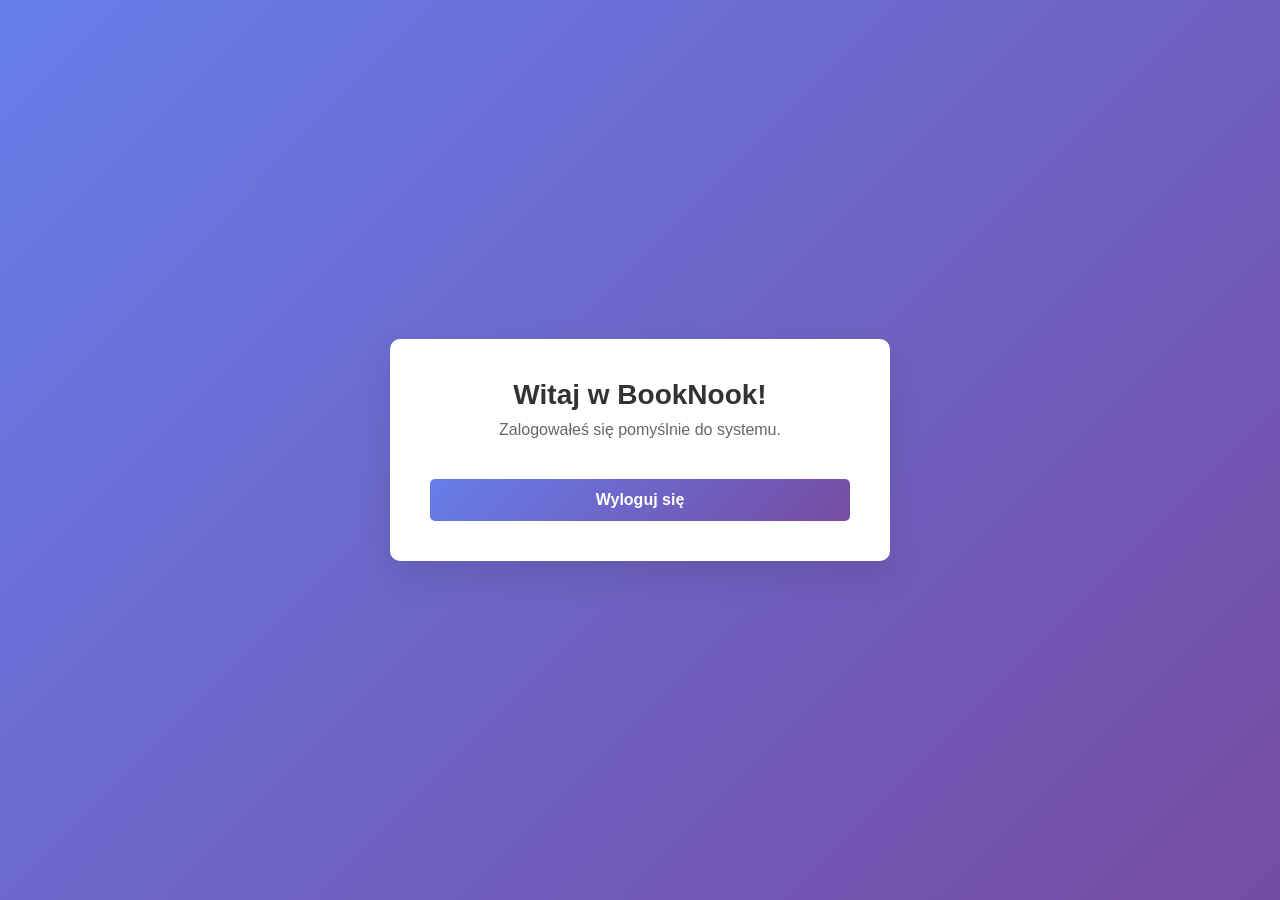
==== src/main/resources/templates/home.html @ 7b88f79e "poprawki w rejestracji + logowanie" ====
<!DOCTYPE html>
<html xmlns:th="http://www.thymeleaf.org">
<head>
    <meta charset="UTF-8">
    <meta name="viewport" content="width=device-width, initial-scale=1.0">
    <title>BookNook - Strona główna</title>
    <style>
        * {
            margin: 0;
            padding: 0;
            box-sizing: border-box;
            font-family: 'Arial', sans-serif;
        }

        body {
            background: linear-gradient(135deg, #667eea 0%, #764ba2 100%);
            min-height: 100vh;
            display: flex;
            justify-content: center;
            align-items: center;
            padding: 20px;
        }

        .home-container {
            background: white;
            padding: 40px;
            border-radius: 10px;
            box-shadow: 0 15px 35px rgba(0, 0, 0, 0.1);
            width: 100%;
            max-width: 500px;
            text-align: center; /* Centrowanie tekstu wewnątrz ramki */
        }

        .home-header {
            margin-bottom: 30px;
        }

        .home-header h1 {
            color: #333;
            font-size: 28px;
            margin-bottom: 10px;
        }

        .home-header p {
            color: #666;
            font-size: 16px;
            margin-bottom: 20px;
        }

        /* Styl przycisku dopasowany do btn-register */
        .btn-logout {
            width: 100%;
            padding: 12px;
            background: linear-gradient(135deg, #667eea 0%, #764ba2 100%);
            color: white;
            border: none;
            border-radius: 5px;
            font-size: 16px;
            font-weight: bold;
            cursor: pointer;
            transition: transform 0.2s;
            margin-top: 10px;
        }

        .btn-logout:hover {
            transform: translateY(-2px);
        }

        @media (max-width: 600px) {
            .home-container {
                padding: 20px;
            }
        }
    </style>
</head>
<body>
<div class="home-container">
    <div class="home-header">
        <h1>Witaj w BookNook!</h1>
        <p>Zalogowałeś się pomyślnie do systemu.</p>
    </div>

    <form th:action="@{/logout}" method="post">
        <button type="submit" class="btn-logout">Wyloguj się</button>
    </form>
</div>
</body>
</html>
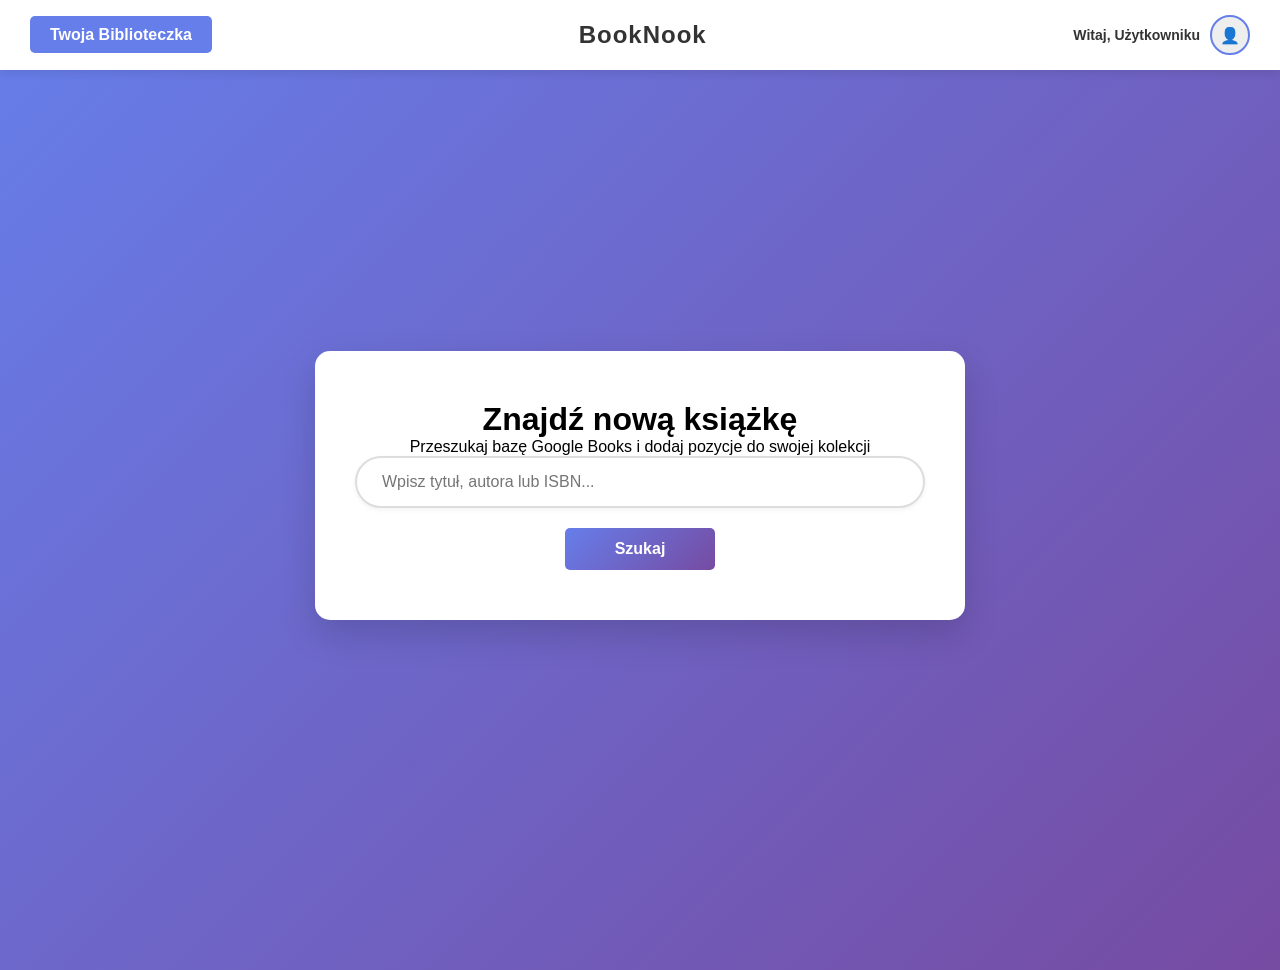
==== commit 76edfcfa: "wyszukiwanie po zmianie API" ====
--- a/src/main/resources/templates/home.html
+++ b/src/main/resources/templates/home.html
@@ -3,7 +3,7 @@
 <head>
     <meta charset="UTF-8">
     <meta name="viewport" content="width=device-width, initial-scale=1.0">
-    <title>BookNook - Strona główna</title>
+    <title>BookNook - Twoja Biblioteczka</title>
     <style>
         * {
             margin: 0;
@@ -15,74 +15,239 @@
         body {
             background: linear-gradient(135deg, #667eea 0%, #764ba2 100%);
             min-height: 100vh;
+        }
+
+        /* Navbar Styles */
+        .navbar {
+            background: white;
+            height: 70px;
+            display: flex;
+            justify-content: space-between;
+            align-items: center;
+            padding: 0 30px;
+            box-shadow: 0 2px 10px rgba(0,0,0,0.1);
+            position: fixed;
+            top: 0;
+            width: 100%;
+            z-index: 1000;
+        }
+
+        .nav-left .btn-library {
+            background: #667eea;
+            color: white;
+            padding: 10px 20px;
+            border-radius: 5px;
+            text-decoration: none;
+            font-weight: bold;
+            transition: 0.3s;
+        }
+
+        .nav-left .btn-library:hover {
+            background: #764ba2;
+        }
+
+        .nav-center h1 {
+            color: #333;
+            font-size: 24px;
+            letter-spacing: 1px;
+        }
+
+        .nav-right {
+            position: relative;
+            display: flex;
+            align-items: center;
+            gap: 10px;
+            cursor: pointer;
+        }
+
+        .user-greeting {
+            color: #333;
+            font-size: 14px;
+            font-weight: bold;
+        }
+
+        .avatar {
+            width: 40px;
+            height: 40px;
+            background: #eee;
+            border-radius: 50%;
             display: flex;
             justify-content: center;
             align-items: center;
-            padding: 20px;
-        }
-
-        .home-container {
+            border: 2px solid #667eea;
+        }
+
+        /* Dropdown Menu */
+        .dropdown-menu {
+            position: absolute;
+            top: 55px;
+            right: 0;
             background: white;
-            padding: 40px;
-            border-radius: 10px;
-            box-shadow: 0 15px 35px rgba(0, 0, 0, 0.1);
+            border-radius: 8px;
+            box-shadow: 0 5px 15px rgba(0,0,0,0.2);
+            width: 200px;
+            display: none; /* Ukryte domyślnie */
+            flex-direction: column;
+            overflow: hidden;
+        }
+
+        .dropdown-menu.active {
+            display: flex;
+        }
+
+        .dropdown-item {
+            padding: 12px 20px;
+            text-decoration: none;
+            color: #333;
+            font-size: 14px;
+            transition: 0.2s;
+            border-bottom: 1px solid #f0f0f0;
+            background: none;
+            border-left: none;
+            border-right: none;
+            text-align: left;
             width: 100%;
-            max-width: 500px;
-            text-align: center; /* Centrowanie tekstu wewnątrz ramki */
-        }
-
-        .home-header {
-            margin-bottom: 30px;
-        }
-
-        .home-header h1 {
-            color: #333;
-            font-size: 28px;
-            margin-bottom: 10px;
-        }
-
-        .home-header p {
-            color: #666;
-            font-size: 16px;
-            margin-bottom: 20px;
-        }
-
-        /* Styl przycisku dopasowany do btn-register */
-        .btn-logout {
-            width: 100%;
-            padding: 12px;
-            background: linear-gradient(135deg, #667eea 0%, #764ba2 100%);
-            color: white;
-            border: none;
-            border-radius: 5px;
-            font-size: 16px;
+            cursor: pointer;
+        }
+
+        .dropdown-item:hover {
+            background: #f8f9ff;
+            color: #667eea;
+        }
+
+        .logout-btn {
+            color: #ff4b2b;
             font-weight: bold;
-            cursor: pointer;
-            transition: transform 0.2s;
-            margin-top: 10px;
-        }
-
-        .btn-logout:hover {
-            transform: translateY(-2px);
-        }
-
-        @media (max-width: 600px) {
-            .home-container {
-                padding: 20px;
-            }
-        }
+            border-bottom: none;
+        }
+
+        /* Main Content Padding */
+        .main-content {
+            padding-top: 100px;
+        }
+        .search-form {
+        display: flex;
+        flex-direction: column;
+        align-items: center;
+        gap: 20px;
+        width: 100%;
+    }
+
+    .search-input-wrapper {
+        width: 100%;
+    }
+
+    .search-bar {
+        width: 100%;
+        padding: 15px 25px;
+        border: 2px solid #ddd;
+        border-radius: 50px; /* To nadaje owalny kształt */
+        font-size: 16px;
+        transition: all 0.3s;
+        box-shadow: 0 2px 5px rgba(0,0,0,0.05);
+    }
+
+    .search-bar:focus {
+        outline: none;
+        border-color: #667eea;
+        box-shadow: 0 4px 10px rgba(102, 126, 234, 0.2);
+    }
+
+    .btn-search {
+        padding: 12px 40px;
+        background: linear-gradient(135deg, #667eea 0%, #764ba2 100%);
+        color: white;
+        border: none;
+        border-radius: 5px;
+        font-size: 16px;
+        font-weight: bold;
+        cursor: pointer;
+        transition: transform 0.2s, box-shadow 0.2s;
+        min-width: 150px;
+    }
+
+    .btn-search:hover {
+        transform: translateY(-2px);
+        box-shadow: 0 5px 15px rgba(118, 75, 162, 0.3);
+    }
+
+    /* Upewnienie się, że kontener jest wycentrowany */
+    .main-content {
+        min-height: calc(100vh - 70px); /* Odliczamy wysokość navbaru */
+        display: flex;
+        justify-content: center;
+        align-items: center;
+        padding: 20px;
+        margin-top: 70px; /* Miejsce na navbar */
+    }
+    .search-container {
+        background: white;
+        padding: 50px 40px;
+        border-radius: 15px;
+        box-shadow: 0 15px 35px rgba(0, 0, 0, 0.15);
+        width: 100%;
+        max-width: 650px; /* Nieco szerszy niż rejestracja dla wygody szukania */
+        text-align: center;
+    }
     </style>
 </head>
 <body>
-<div class="home-container">
-    <div class="home-header">
-        <h1>Witaj w BookNook!</h1>
-        <p>Zalogowałeś się pomyślnie do systemu.</p>
-    </div>
-
-    <form th:action="@{/logout}" method="post">
-        <button type="submit" class="btn-logout">Wyloguj się</button>
-    </form>
+
+<nav class="navbar">
+    <div class="nav-left">
+        <a href="#" class="btn-library">Twoja Biblioteczka</a>
+    </div>
+
+    <div class="nav-center">
+        <h1>BookNook</h1>
+    </div>
+
+    <div class="nav-right" id="userMenuTrigger">
+        <span class="user-greeting" th:text="'Witaj, ' + ${username}">Witaj, Użytkowniku</span>
+        <div class="avatar">👤</div>
+
+        <div class="dropdown-menu" id="dropdownMenu">
+            <a href="#" class="dropdown-item">Statystyki</a>
+            <a href="#" class="dropdown-item">Ustawienia profilu</a>
+            <a href="#" class="dropdown-item">Znajomi</a>
+
+            <form th:action="@{/logout}" method="post">
+                <button type="submit" class="dropdown-item logout-btn">Wyloguj się</button>
+            </form>
+        </div>
+    </div>
+</nav>
+
+<div class="main-content">
+    <div class="search-container">
+        <div class="home-header">
+            <h1>Znajdź nową książkę</h1>
+            <p>Przeszukaj bazę Google Books i dodaj pozycje do swojej kolekcji</p>
+        </div>
+
+        <form th:action="@{/search}" method="get" class="search-form">
+            <div class="search-input-wrapper">
+                <input type="text" name="query" class="search-bar"
+                       placeholder="Wpisz tytuł, autora lub ISBN..." required>
+            </div>
+            <button type="submit" class="btn-search">Szukaj</button>
+        </form>
+    </div>
 </div>
+
+<script>
+    const trigger = document.getElementById('userMenuTrigger');
+    const menu = document.getElementById('dropdownMenu');
+
+    trigger.addEventListener('click', function(e) {
+        e.stopPropagation();
+        menu.classList.toggle('active');
+    });
+
+    // Zamknij menu po kliknięciu poza nie
+    document.addEventListener('click', function() {
+        menu.classList.remove('active');
+    });
+</script>
 </body>
 </html>
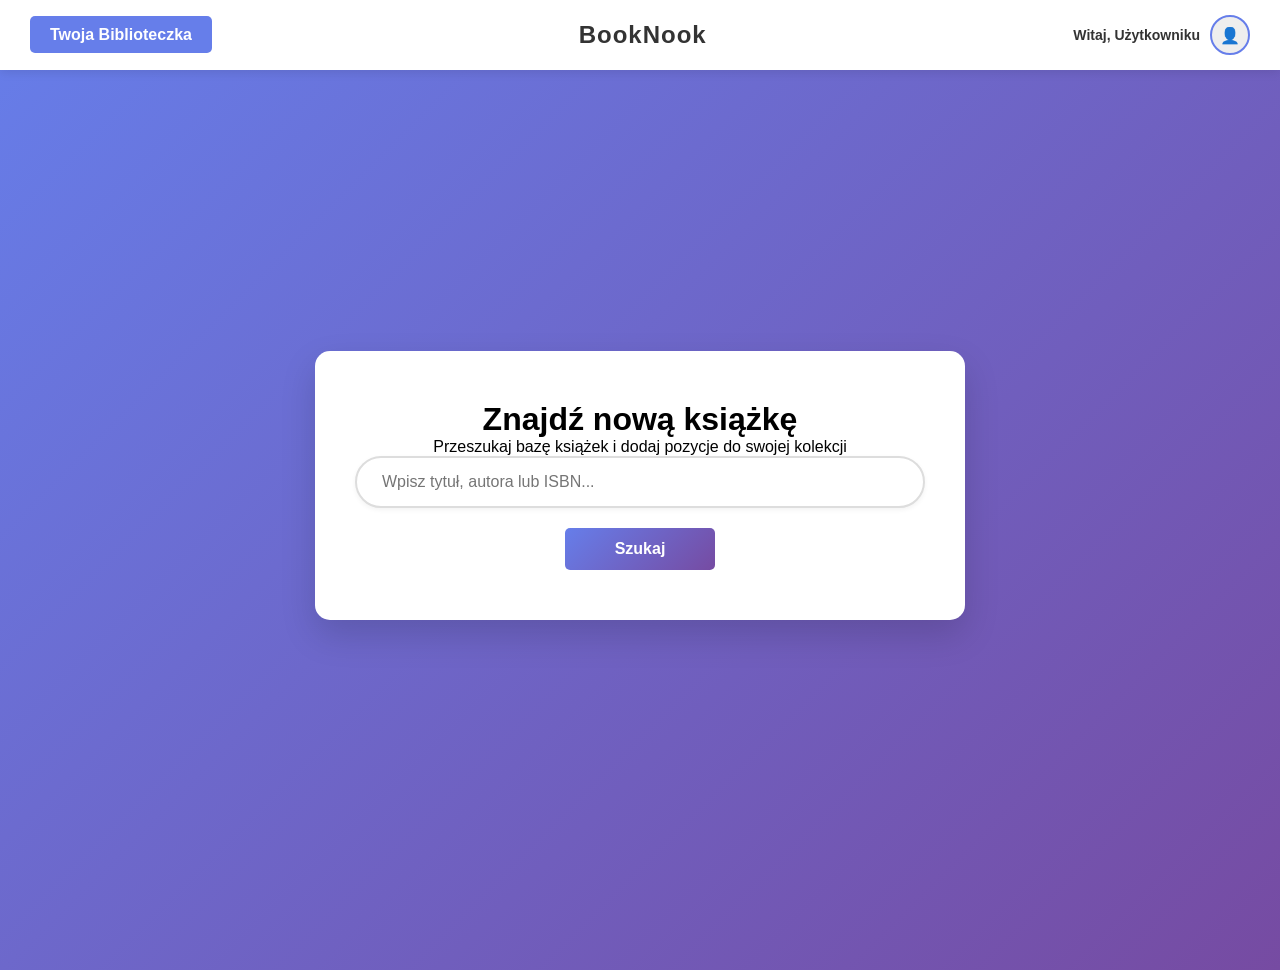
==== commit edb25468: "dodawanie na półki i usuwanie z półek" ====
--- a/src/main/resources/templates/home.html
+++ b/src/main/resources/templates/home.html
@@ -195,7 +195,7 @@
 
 <nav class="navbar">
     <div class="nav-left">
-        <a href="#" class="btn-library">Twoja Biblioteczka</a>
+        <a th:href="@{/library/my-library}" class="btn-library">Twoja Biblioteczka</a>
     </div>
 
     <div class="nav-center">
@@ -222,7 +222,7 @@
     <div class="search-container">
         <div class="home-header">
             <h1>Znajdź nową książkę</h1>
-            <p>Przeszukaj bazę Google Books i dodaj pozycje do swojej kolekcji</p>
+            <p>Przeszukaj bazę książek i dodaj pozycje do swojej kolekcji</p>
         </div>
 
         <form th:action="@{/search}" method="get" class="search-form">
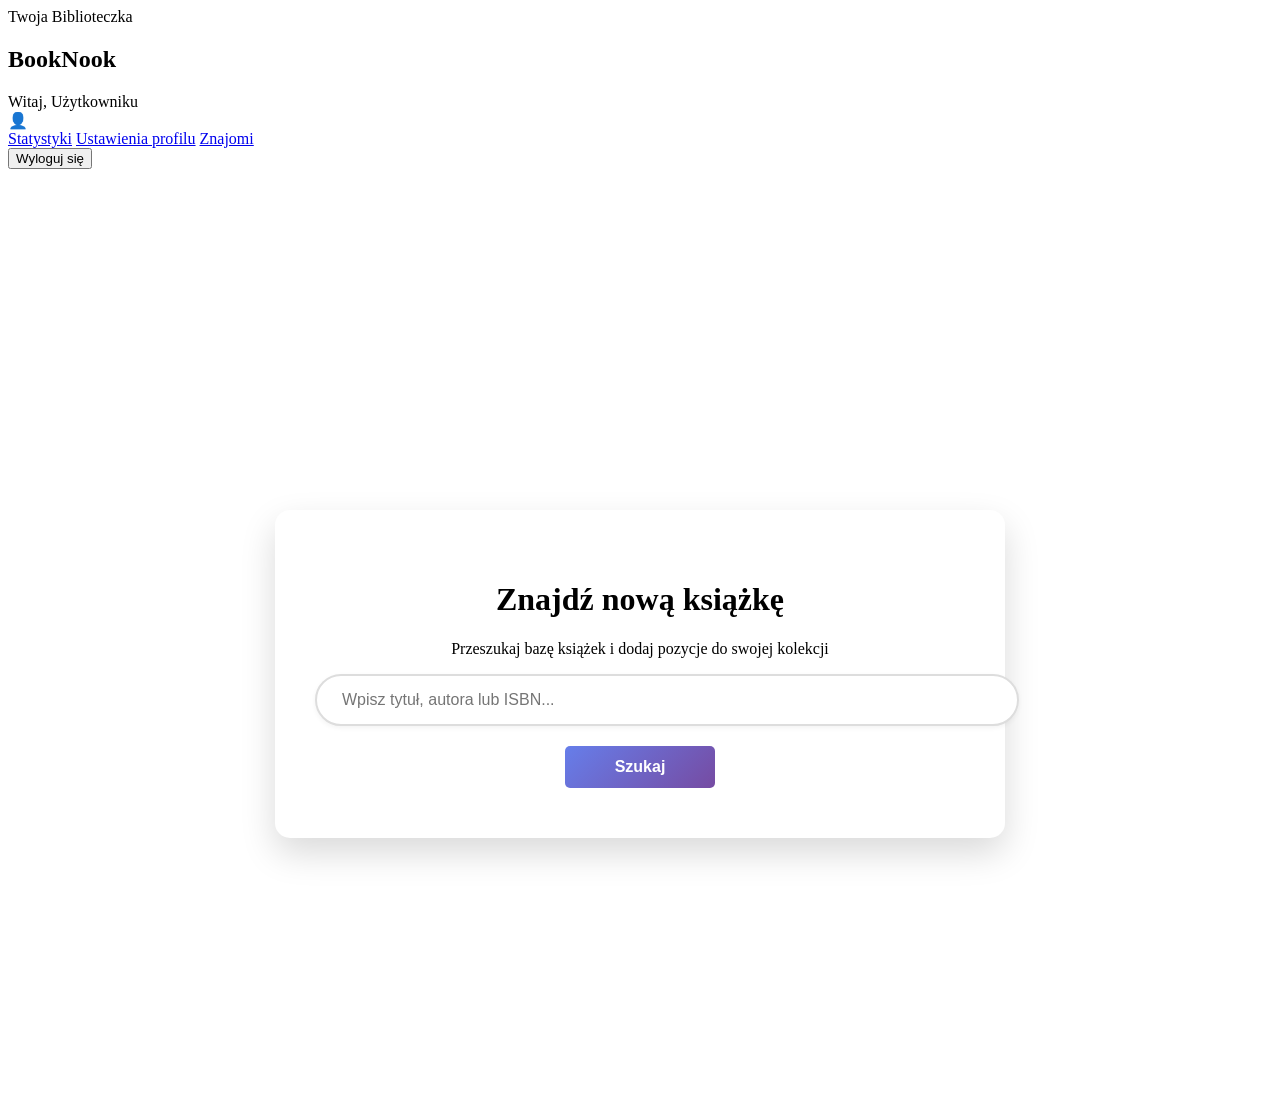
==== commit f8e99a7a: "navbar przeniesiony do wspolnego pliku css" ====
--- a/src/main/resources/templates/home.html
+++ b/src/main/resources/templates/home.html
@@ -3,192 +3,76 @@
 <head>
     <meta charset="UTF-8">
     <meta name="viewport" content="width=device-width, initial-scale=1.0">
-    <title>BookNook - Twoja Biblioteczka</title>
+    <title>Strona Główna - BookNook</title>
+
+    <link rel="stylesheet" th:href="@{/css/common.css}">
+
     <style>
-        * {
-            margin: 0;
-            padding: 0;
-            box-sizing: border-box;
-            font-family: 'Arial', sans-serif;
-        }
 
-        body {
-            background: linear-gradient(135deg, #667eea 0%, #764ba2 100%);
-            min-height: 100vh;
-        }
-
-        /* Navbar Styles */
-        .navbar {
-            background: white;
-            height: 70px;
-            display: flex;
-            justify-content: space-between;
-            align-items: center;
-            padding: 0 30px;
-            box-shadow: 0 2px 10px rgba(0,0,0,0.1);
-            position: fixed;
-            top: 0;
-            width: 100%;
-            z-index: 1000;
-        }
-
-        .nav-left .btn-library {
-            background: #667eea;
-            color: white;
-            padding: 10px 20px;
-            border-radius: 5px;
-            text-decoration: none;
-            font-weight: bold;
-            transition: 0.3s;
-        }
-
-        .nav-left .btn-library:hover {
-            background: #764ba2;
-        }
-
-        .nav-center h1 {
-            color: #333;
-            font-size: 24px;
-            letter-spacing: 1px;
-        }
-
-        .nav-right {
-            position: relative;
-            display: flex;
-            align-items: center;
-            gap: 10px;
-            cursor: pointer;
-        }
-
-        .user-greeting {
-            color: #333;
-            font-size: 14px;
-            font-weight: bold;
-        }
-
-        .avatar {
-            width: 40px;
-            height: 40px;
-            background: #eee;
-            border-radius: 50%;
+        .main-content {
+            min-height: calc(100vh - 70px);
             display: flex;
             justify-content: center;
             align-items: center;
-            border: 2px solid #667eea;
+            padding: 20px;
+            margin-top: 70px;
         }
 
-        /* Dropdown Menu */
-        .dropdown-menu {
-            position: absolute;
-            top: 55px;
-            right: 0;
+        .search-container {
             background: white;
-            border-radius: 8px;
-            box-shadow: 0 5px 15px rgba(0,0,0,0.2);
-            width: 200px;
-            display: none; /* Ukryte domyślnie */
-            flex-direction: column;
-            overflow: hidden;
+            padding: 50px 40px;
+            border-radius: 15px;
+            box-shadow: 0 15px 35px rgba(0, 0, 0, 0.15);
+            width: 100%;
+            max-width: 650px;
+            text-align: center;
         }
 
-        .dropdown-menu.active {
+        .search-form {
             display: flex;
+            flex-direction: column;
+            align-items: center;
+            gap: 20px;
+            width: 100%;
         }
 
-        .dropdown-item {
-            padding: 12px 20px;
-            text-decoration: none;
-            color: #333;
-            font-size: 14px;
-            transition: 0.2s;
-            border-bottom: 1px solid #f0f0f0;
-            background: none;
-            border-left: none;
-            border-right: none;
-            text-align: left;
+        .search-input-wrapper {
             width: 100%;
-            cursor: pointer;
         }
 
-        .dropdown-item:hover {
-            background: #f8f9ff;
-            color: #667eea;
+        .search-bar {
+            width: 100%;
+            padding: 15px 25px;
+            border: 2px solid #ddd;
+            border-radius: 50px;
+            font-size: 16px;
+            transition: all 0.3s;
+            box-shadow: 0 2px 5px rgba(0,0,0,0.05);
         }
 
-        .logout-btn {
-            color: #ff4b2b;
-            font-weight: bold;
-            border-bottom: none;
+        .search-bar:focus {
+            outline: none;
+            border-color: #667eea;
+            box-shadow: 0 4px 10px rgba(102, 126, 234, 0.2);
         }
 
-        /* Main Content Padding */
-        .main-content {
-            padding-top: 100px;
+        .btn-search {
+            padding: 12px 40px;
+            background: linear-gradient(135deg, #667eea 0%, #764ba2 100%);
+            color: white;
+            border: none;
+            border-radius: 5px;
+            font-size: 16px;
+            font-weight: bold;
+            cursor: pointer;
+            transition: transform 0.2s, box-shadow 0.2s;
+            min-width: 150px;
         }
-        .search-form {
-        display: flex;
-        flex-direction: column;
-        align-items: center;
-        gap: 20px;
-        width: 100%;
-    }
 
-    .search-input-wrapper {
-        width: 100%;
-    }
-
-    .search-bar {
-        width: 100%;
-        padding: 15px 25px;
-        border: 2px solid #ddd;
-        border-radius: 50px; /* To nadaje owalny kształt */
-        font-size: 16px;
-        transition: all 0.3s;
-        box-shadow: 0 2px 5px rgba(0,0,0,0.05);
-    }
-
-    .search-bar:focus {
-        outline: none;
-        border-color: #667eea;
-        box-shadow: 0 4px 10px rgba(102, 126, 234, 0.2);
-    }
-
-    .btn-search {
-        padding: 12px 40px;
-        background: linear-gradient(135deg, #667eea 0%, #764ba2 100%);
-        color: white;
-        border: none;
-        border-radius: 5px;
-        font-size: 16px;
-        font-weight: bold;
-        cursor: pointer;
-        transition: transform 0.2s, box-shadow 0.2s;
-        min-width: 150px;
-    }
-
-    .btn-search:hover {
-        transform: translateY(-2px);
-        box-shadow: 0 5px 15px rgba(118, 75, 162, 0.3);
-    }
-
-    /* Upewnienie się, że kontener jest wycentrowany */
-    .main-content {
-        min-height: calc(100vh - 70px); /* Odliczamy wysokość navbaru */
-        display: flex;
-        justify-content: center;
-        align-items: center;
-        padding: 20px;
-        margin-top: 70px; /* Miejsce na navbar */
-    }
-    .search-container {
-        background: white;
-        padding: 50px 40px;
-        border-radius: 15px;
-        box-shadow: 0 15px 35px rgba(0, 0, 0, 0.15);
-        width: 100%;
-        max-width: 650px; /* Nieco szerszy niż rejestracja dla wygody szukania */
-        text-align: center;
-    }
+        .btn-search:hover {
+            transform: translateY(-2px);
+            box-shadow: 0 5px 15px rgba(118, 75, 162, 0.3);
+        }
     </style>
 </head>
 <body>
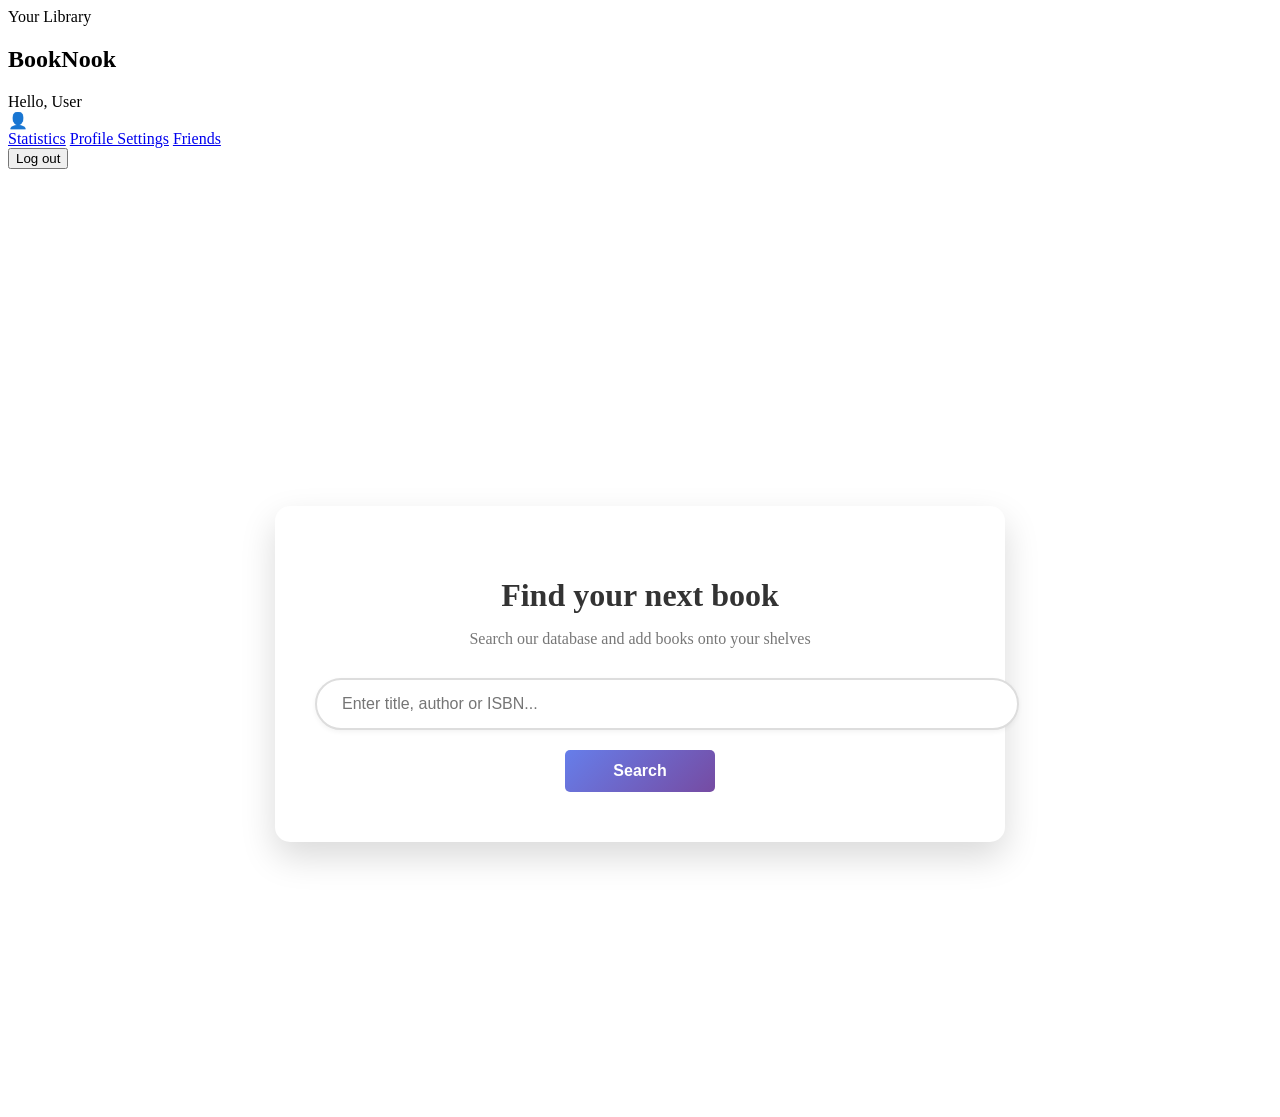
==== commit 8727712c: "zmiana jezyka na angielski i poprawki w book details" ====
--- a/src/main/resources/templates/home.html
+++ b/src/main/resources/templates/home.html
@@ -3,12 +3,11 @@
 <head>
     <meta charset="UTF-8">
     <meta name="viewport" content="width=device-width, initial-scale=1.0">
-    <title>Strona Główna - BookNook</title>
+    <title>Home - BookNook</title>
 
     <link rel="stylesheet" th:href="@{/css/common.css}">
 
     <style>
-
         .main-content {
             min-height: calc(100vh - 70px);
             display: flex;
@@ -33,10 +32,6 @@
             flex-direction: column;
             align-items: center;
             gap: 20px;
-            width: 100%;
-        }
-
-        .search-input-wrapper {
             width: 100%;
         }
 
@@ -73,13 +68,23 @@
             transform: translateY(-2px);
             box-shadow: 0 5px 15px rgba(118, 75, 162, 0.3);
         }
+
+        .home-header h1 {
+            color: #333;
+            margin-bottom: 10px;
+        }
+
+        .home-header p {
+            color: #777;
+            margin-bottom: 30px;
+        }
     </style>
 </head>
 <body>
 
 <nav class="navbar">
     <div class="nav-left">
-        <a th:href="@{/library/my-library}" class="btn-library">Twoja Biblioteczka</a>
+        <a th:href="@{/library/my-library}" class="btn-library">Your Library</a>
     </div>
 
     <div class="nav-center">
@@ -87,16 +92,16 @@
     </div>
 
     <div class="nav-right" id="userMenuTrigger">
-        <span class="user-greeting" th:text="'Witaj, ' + ${username}">Witaj, Użytkowniku</span>
+        <span class="user-greeting" th:text="'Hello, ' + ${username}">Hello, User</span>
         <div class="avatar">👤</div>
 
         <div class="dropdown-menu" id="dropdownMenu">
-            <a href="#" class="dropdown-item">Statystyki</a>
-            <a href="#" class="dropdown-item">Ustawienia profilu</a>
-            <a href="#" class="dropdown-item">Znajomi</a>
+            <a href="#" class="dropdown-item">Statistics</a>
+            <a href="#" class="dropdown-item">Profile Settings</a>
+            <a href="#" class="dropdown-item">Friends</a>
 
             <form th:action="@{/logout}" method="post">
-                <button type="submit" class="dropdown-item logout-btn">Wyloguj się</button>
+                <button type="submit" class="dropdown-item logout-btn">Log out</button>
             </form>
         </div>
     </div>
@@ -105,16 +110,16 @@
 <div class="main-content">
     <div class="search-container">
         <div class="home-header">
-            <h1>Znajdź nową książkę</h1>
-            <p>Przeszukaj bazę książek i dodaj pozycje do swojej kolekcji</p>
+            <h1>Find your next book</h1>
+            <p>Search our database and add books onto your shelves</p>
         </div>
 
         <form th:action="@{/search}" method="get" class="search-form">
-            <div class="search-input-wrapper">
+            <div class="search-input-wrapper" style="width: 100%;">
                 <input type="text" name="query" class="search-bar"
-                       placeholder="Wpisz tytuł, autora lub ISBN..." required>
+                       placeholder="Enter title, author or ISBN..." required>
             </div>
-            <button type="submit" class="btn-search">Szukaj</button>
+            <button type="submit" class="btn-search">Search</button>
         </form>
     </div>
 </div>
@@ -128,9 +133,10 @@
         menu.classList.toggle('active');
     });
 
-    // Zamknij menu po kliknięciu poza nie
     document.addEventListener('click', function() {
-        menu.classList.remove('active');
+        if (menu.classList.contains('active')) {
+            menu.classList.remove('active');
+        }
     });
 </script>
 </body>
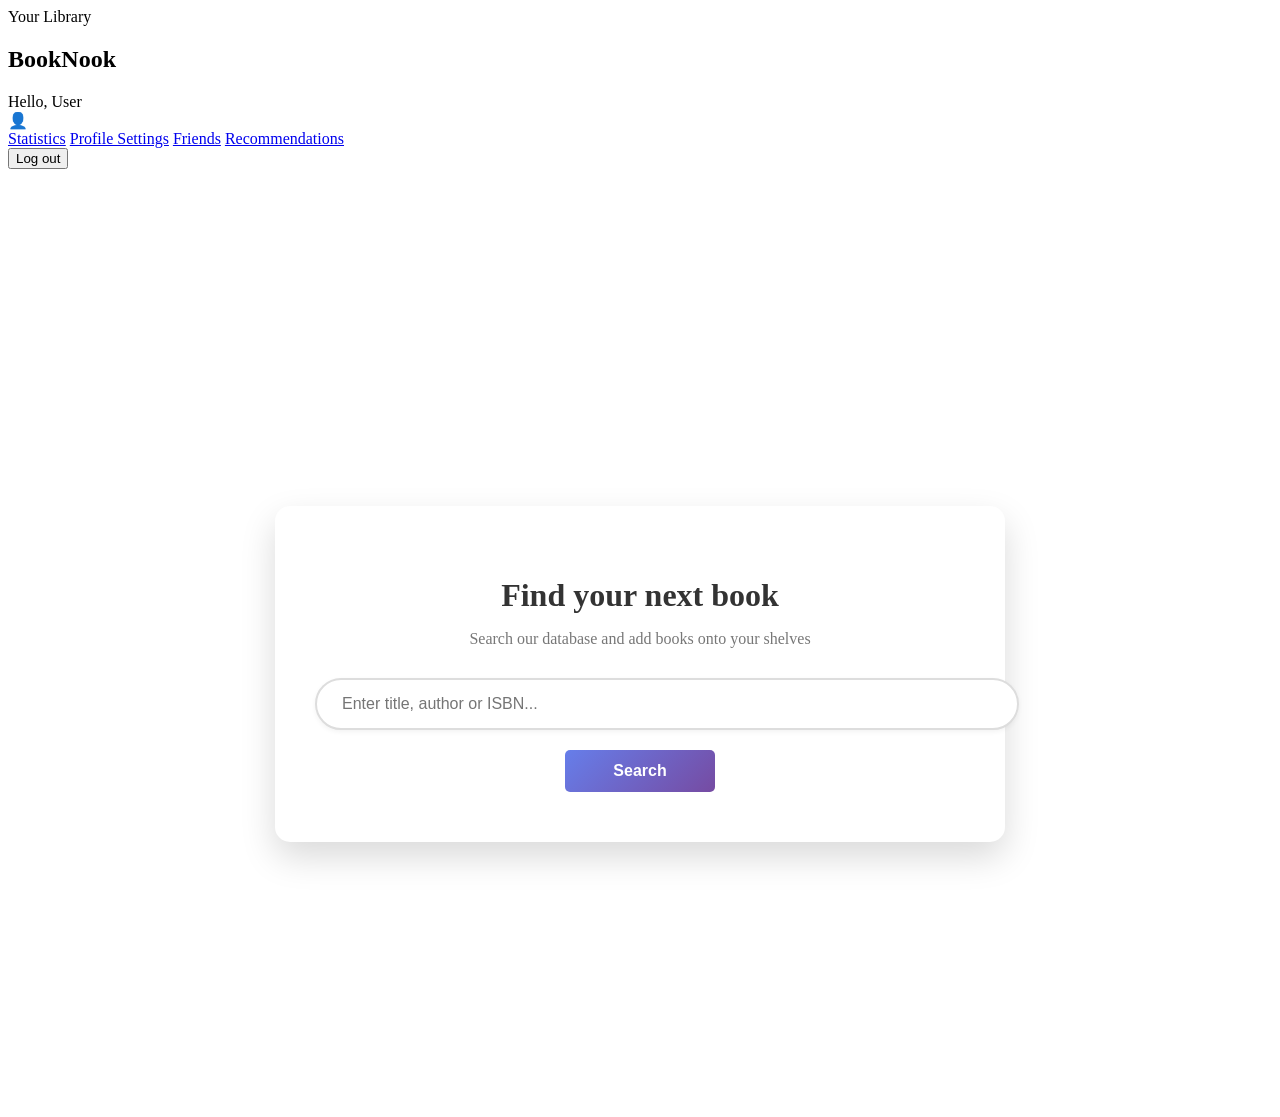
==== commit 57ef62c0: "początki rekomendacji" ====
--- a/src/main/resources/templates/home.html
+++ b/src/main/resources/templates/home.html
@@ -96,9 +96,10 @@
         <div class="avatar">👤</div>
 
         <div class="dropdown-menu" id="dropdownMenu">
-            <a href="#" class="dropdown-item">Statistics</a>
+            <a href="/statistics" class="dropdown-item">Statistics</a>
             <a href="#" class="dropdown-item">Profile Settings</a>
-            <a href="#" class="dropdown-item">Friends</a>
+            <a href="/friends" class="dropdown-item">Friends</a>
+            <a href="/recommendations" class="dropdown-item">Recommendations</a>
 
             <form th:action="@{/logout}" method="post">
                 <button type="submit" class="dropdown-item logout-btn">Log out</button>
